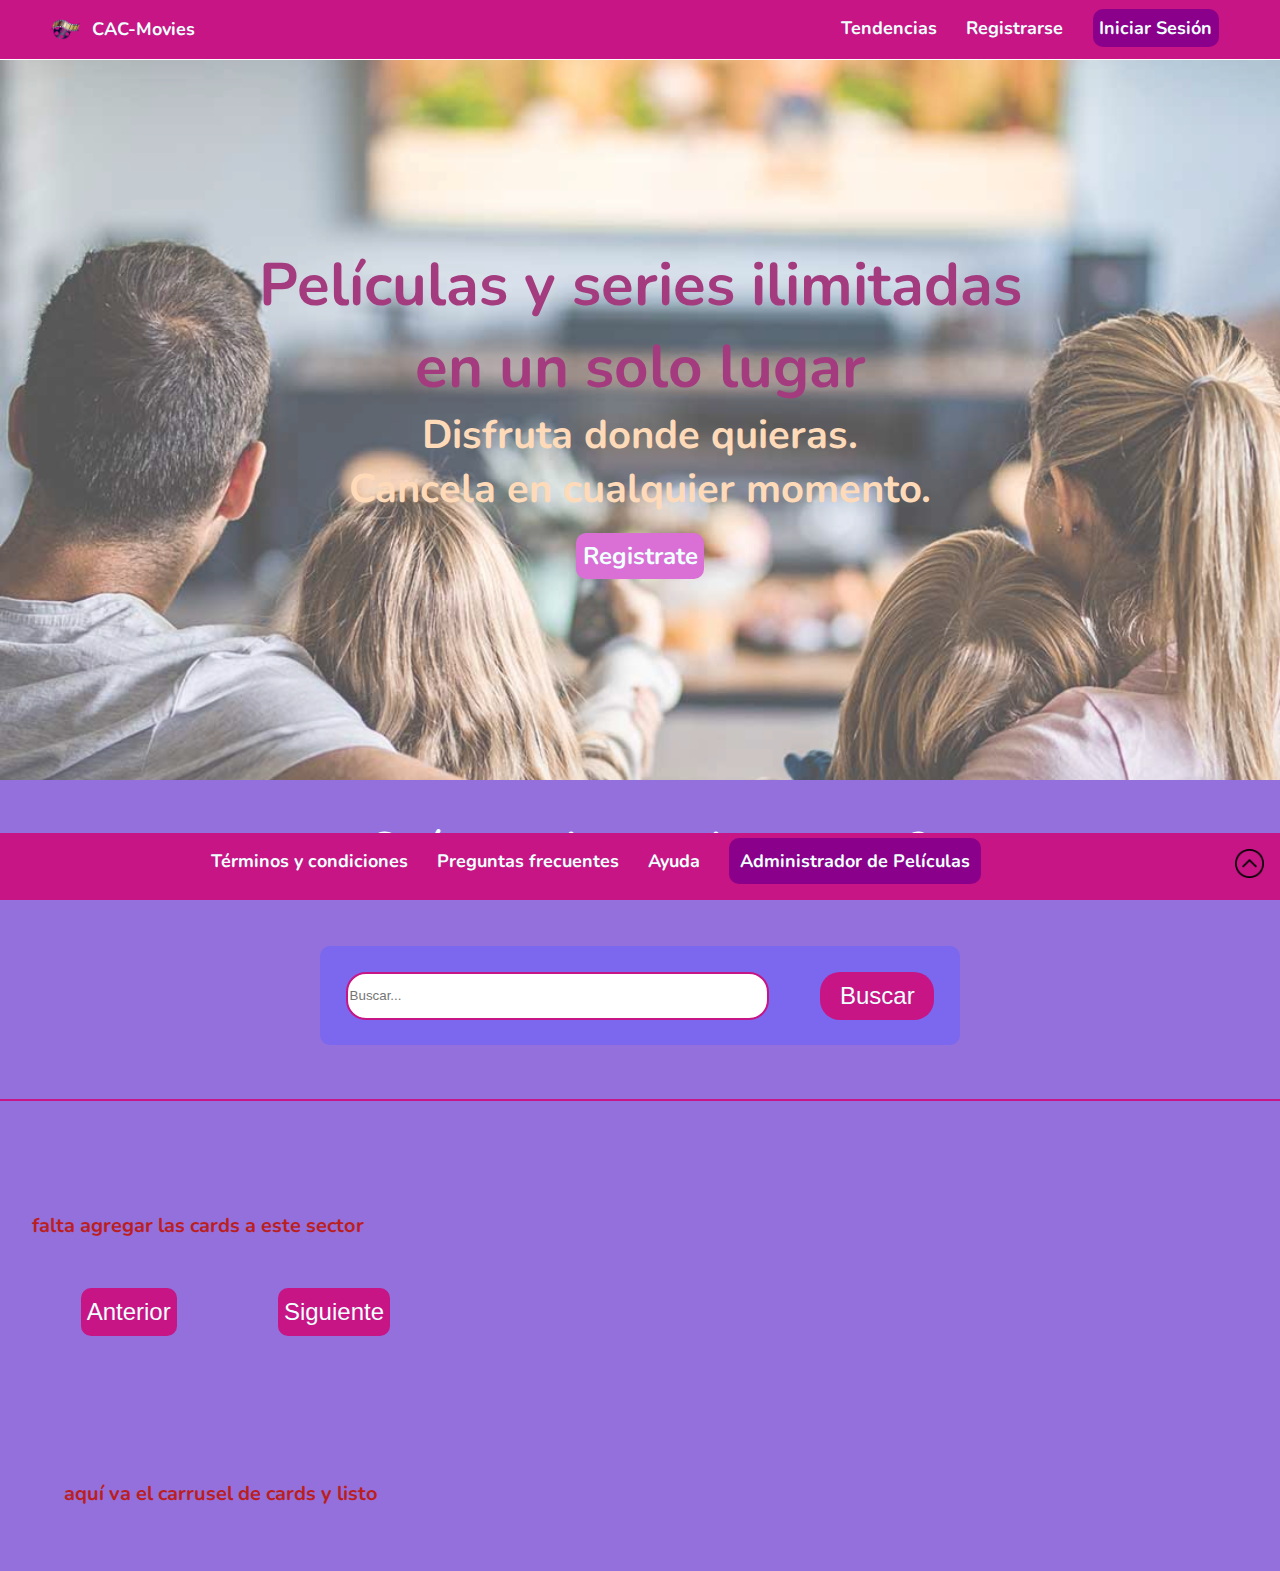
==== index.html @ fa1400f8 "subo la página a medio hacer con los form listos" ====
<!DOCTYPE html>
<html lang="en">
  <head>
    <meta charset="UTF-8" />
    <meta name="viewport" content="width=device-width, initial-scale=1.0" />
    <link rel="stylesheet" type="text/css" href="styles.css" />
    <link
      href="https://fonts.googleapis.com/css2?family=Nunito+Sans:ital,opsz,wght@0,6..12,200..1000;1,6..12,200..1000&family=Nunito:ital,wght@0,200..1000;1,200..1000&display=swap"
      rel="stylesheet"
    />
    <link
      rel="shortcut icon"
      type="image/x-icon"
      href="img/ICO-Clapperboard-Film.ico"
    />
    <title>CaC-Pelis</title>
  </head>
  <body>
    <header>
      <div id="navigYlogo">
        <div class="logo_CaC-Movies">
          <img src="img/cinta_cine.png" width="30%" alt="cinta_de_cine" />
          <h2 id="txt_logo">CAC-Movies</h2>
        </div>
        <nav>
          <ul>
            <li class="liNavHeader">
              <a class="navHeader" href="#">Tendencias</a>
            </li>
            <li class="liNavHeader">
              <a class="navHeader" href="registro.html">Registrarse</a>
            </li>
            <li class="liNavHeader">
              <a id="navHeaderIS" class="navHeader" href="iniciarSesión.html"
                >Iniciar Sesión</a
              >
            </li>
          </ul>
        </nav>
      </div>
    </header>
    <main>
      <section class="inicial">
        <h1 class="H1Inicial">
          Películas y series ilimitadas <br />
          en un solo lugar
        </h1>
        <div class="bajadaInicial">
          <h3 class="H3Inicial">
            Disfruta donde quieras. <br />
            Cancela en cualquier momento.
          </h3>
          <a href="registro.html">Registrate</a>
        </div>
      </section>
      <section class="buscador">
        <h3>¿Qué estas buscando para ver?</h3>
        <form class="buscaPeli" method="get">
          <input
            class="inputBuscar"
            type="text"
            id="buscar"
            name="buscar"
            placeholder="Buscar..."
            maxlength="25"
            minlength="4"
          />
          <input class="botonBuscar" type="submit" value="Buscar" />
        </form>
        <br />
        <hr />
        <br />
      </section>
      <section class="tendencias">
        <p>falta agregar las cards a este sector</p>
        <div class="tendenciasBotones">
          <input class="botonTendencia" type="submit" value="Anterior" />
          <input class="botonTendencia" type="submit" value="Siguiente" />
        </div>
      </section>
      <section class="aclamadas">
        <p>aquí va el carrusel de cards y listo</p>
      </section>
    </main>
    <footer>
      <div class="navYicon">
        <nav>
          <ul>
            <li class="liNavFooter">
              <a class="navFooter" href="#">Términos y condiciones</a>
            </li>
            <li class="liNavFooter">
              <a class="navFooter" href="#">Preguntas frecuentes</a>
            </li>
            <li class="liNavFooter"><a class="navFooter" href="#">Ayuda</a></li>
            <li class="liNavFooter">
              <a id="navFooterAP" class="navFooter" href="#"
                >Administrador de Películas</a
              >
            </li>
          </ul>
        </nav>
        <a class="volverHome" href="index.html"
          ><img
            src="img/arrow-circle-up_1.png"
            width="30%"
            alt="flecha_ir_a_home"
        /></a>
      </div>
    </footer>
  </body>
</html>
---- styles.css ----
* {
  margin: 0;
  border: none;
  padding: none;
  box-sizing: border-box;
}

body {
  font-family: "Nunito", sans-serif;
  font-optical-sizing: auto;
  font-weight: bold;
  font-style: normal;
  margin-top: 60px;
}

/*  INDEX HEADER  */

header {
  background-color: #c71585;
  position: fixed;
  top: 0;
  width: 100%;
}

.logo_CaC-Movies {
  padding: 0.3em 2em;
  text-align: left;
  display: flex;
  justify-content: center;
  align-items: center;
  flex-direction: row;
}

.logo_CaC-Movies img {
  width: 15%;
  color: azure;
}

#txt_logo {
  color: azure;
  font-size: large;
  text-decoration: none;
  margin: 0.7em;
}

/*  animación del isologo*/
.logo_CaC-Movies:hover {
  animation: wiggle 3s linear infinite;
}

@keyframes wiggle {
  0%,
  7% {
    transform: rotateZ(0);
  }
  15% {
    transform: rotateZ(-15deg);
  }
  20% {
    transform: rotateZ(10deg);
  }
  25% {
    transform: rotateZ(-10deg);
  }
  30% {
    transform: rotateZ(6deg);
  }
  35% {
    transform: rotateZ(-4deg);
  }
  40%,
  100% {
    transform: rotateZ(0);
  }
}

/* li del header */
.liNavHeader {
  list-style-type: none;
  display: inline;
}

/* a del header */
.navHeader {
  color: azure;
  font-size: large;
  text-decoration: none;
  margin: 0.7em;
}

.navHeader:hover {
  color: #ffdab9;
  font-size: x-large;
}

/*  Botón Iniciar Sesión  */
#navHeaderIS {
  background-color: #8b008b;
  padding: 1%;
  border-radius: 10px;
}

#navigYlogo nav {
  padding: 1em 3em;
  text-align: right;
  width: 65%;
}

#navigYlogo {
  display: flex;
  justify-content: space-between;
}

/*  INDEX MAIN  */

p {
  font-size: 20px;
  color: #bb1e1e;
}

/*  1ra SECCIÓN - PANTALLA INICIAL  */

.inicial {
  background-image: url(img/familyfuntime-movienight.jpg);
  background-size: cover;
  height: 500px;
  display: flex;
  flex-direction: column;
  justify-content: center;
  align-items: center;
  height: 80vh;
  background-color: rgba(
    255,
    255,
    255,
    0.3
  ); /* Color de fondo blanco con opacidad */
  background-blend-mode: overlay; /* Mezcla el color de fondo con la imagen de fondo */
}

.bajadaInicial {
  display: flex;
  align-items: center;
  flex-direction: column;
}

.H1Inicial {
  color: #a43b7e;
  font-size: 60px;
  text-align: center;
}

.H3Inicial {
  color: #ffdab9;
  font-size: 40px;
  text-align: center;
}

.bajadaInicial a {
  color: azure;
  font-size: x-large;
  text-decoration: none;
  margin: 0.7em;
  background-color: orchid;
  padding: 1.2%;
  border-radius: 10px;
  display: block;
}

/*  2da SECCIÓN - PANTALLA BUSCAR  */

.buscador {
  background-color: mediumpurple;
  height: 400px;
}

.buscaPeli {
  background-color: mediumslateblue;
  width: 50%;
  margin: 2em auto;
  border-radius: 10px;
  display: flex;
  align-items: center;
  flex-direction: row;
}

.buscador h3 {
  color: azure;
  font-size: 40px;
  text-align: center;
  padding: 1em;
}

.inputBuscar {
  display: block;
  width: 75%;
  border: 2px solid #c71585;
  border-radius: 20px;
  margin: 4%;
  height: 3rem;
}

.botonBuscar {
  width: 20%;
  color: azure;
  font-size: x-large;
  background-color: #c71585;
  border-radius: 20px;
  margin: 4%;
  height: 3rem;
}

hr {
  border: none;
  height: 2px;
  background: #c71585;
}

/*  animación del form buscar  */

/*  3ra SECCIÓN - PANTALLA TENDENCIAS  */

.tendencias {
  background-color: mediumpurple;
  padding: 2em;
}

.botonTendencia {
  color: azure;
  font-size: x-large;
  background-color: #c71585;
  border-radius: 10px;
  margin: 4%;
  height: 3rem;
}

/*  4ta SECCIÓN - PANTALLA ACLAMADAS  */

.aclamadas {
  background-color: mediumpurple;
  padding: 4em;
}

/* INDEX FOOTER */

footer {
  background-color: #c71585;
  position: fixed;
  bottom: 0;
  width: 100%;
}

.navYicon nav {
  padding: 1em;
  text-align: center;
  width: 90%;
}

.navYicon {
  display: flex;
  justify-content: space-between;
}

/* img del footer */
.navYicon div {
  color: #8b008b;
  display: flex;
  justify-content: center;
  align-items: center;
  flex-direction: column;
}

.volverHome {
  padding: 1em;
  text-align: right;
  width: 10%;
}

/* li del footer */
.liNavFooter {
  list-style-type: none;
  display: inline;
}

/* a del footer */
.navFooter {
  color: azure;
  font-size: large;
  text-decoration: none;
  margin: 0.7em;
}

.navFooter:hover {
  color: #ffdab9;
  font-size: x-large;
}

/* Administrador de Películas */

#navFooterAP {
  background-color: #8b008b;
  padding: 1%;
  border-radius: 10px;
}

/*  REGISTRO  */

/*  BODY REGISTRO  */

.bodyRegistro {
  background-image: url(img/fondo_pagina_registro.jpg);
  background-size: cover;
  background-color: rgba(
    255,
    255,
    255,
    0.3
  ); /* Color de fondo blanco con opacidad */
  background-blend-mode: overlay; /* Mezcla el color de fondo con la imagen de fondo */
}

/*  MAIN REGISTRO  */

.logo_CaC-MoviesRegistro {
  padding: 0.3em 2em;
  text-align: left;
  display: flex;
  justify-content: left;
  align-items: center;
  flex-direction: row;
}

.logo_CaC-MoviesRegistro img {
  width: 5%;
  color: azure;
}

.mainRegistro {
  margin-top: 60px;
}

/* FORM DE REGISTRO */

.registro {
  background-color: #dda0dd;
  width: 30%;
  margin: 8em auto;
  border-radius: 10px;
  display: flex;
  align-items: center;
  flex-direction: column;
}

.registro h2 {
  color: azure;
}

.registro input {
  display: block;
  width: 85%;
  border: 2px solid #c71585;
  border-radius: 10px;
  margin: 3%;
  height: 3rem;
}

.inputRegistro:focus {
  background-color: #cbcac9;
}

/*  animación del form registro  */

.secRegistro {
  opacity: 0;
  animation: Aparece 4s ease forwards;
}

@keyframes Aparece {
  0% {
    opacity: 0;
  }
  100% {
    opacity: 1;
    transform: translateY(0);
  }
}

.TyC {
  font-size: small;
  color: #c71585;
}

.txtAyuda {
  font-size: small;
  color: #c71585;
}

.leerTyC {
  font-size: small;
  color: #c77eac;
}

.ir_a_TyC {
  text-decoration: none;
}

/*  FOOTER REGISTRO  */

.footerRegistro {
  text-align: right;
  padding: 2% 0;
}

.boton {
  background-color: #c71585;
  font-size: large;
  color: azure;
}

.volverAlRegistro {
  color: azure;
  font-size: large;
  text-decoration: none;
  margin: 0.7em;
  padding: 1em;
}

/* background-color: #9f3647;
es el bordó de fondo del modelo */
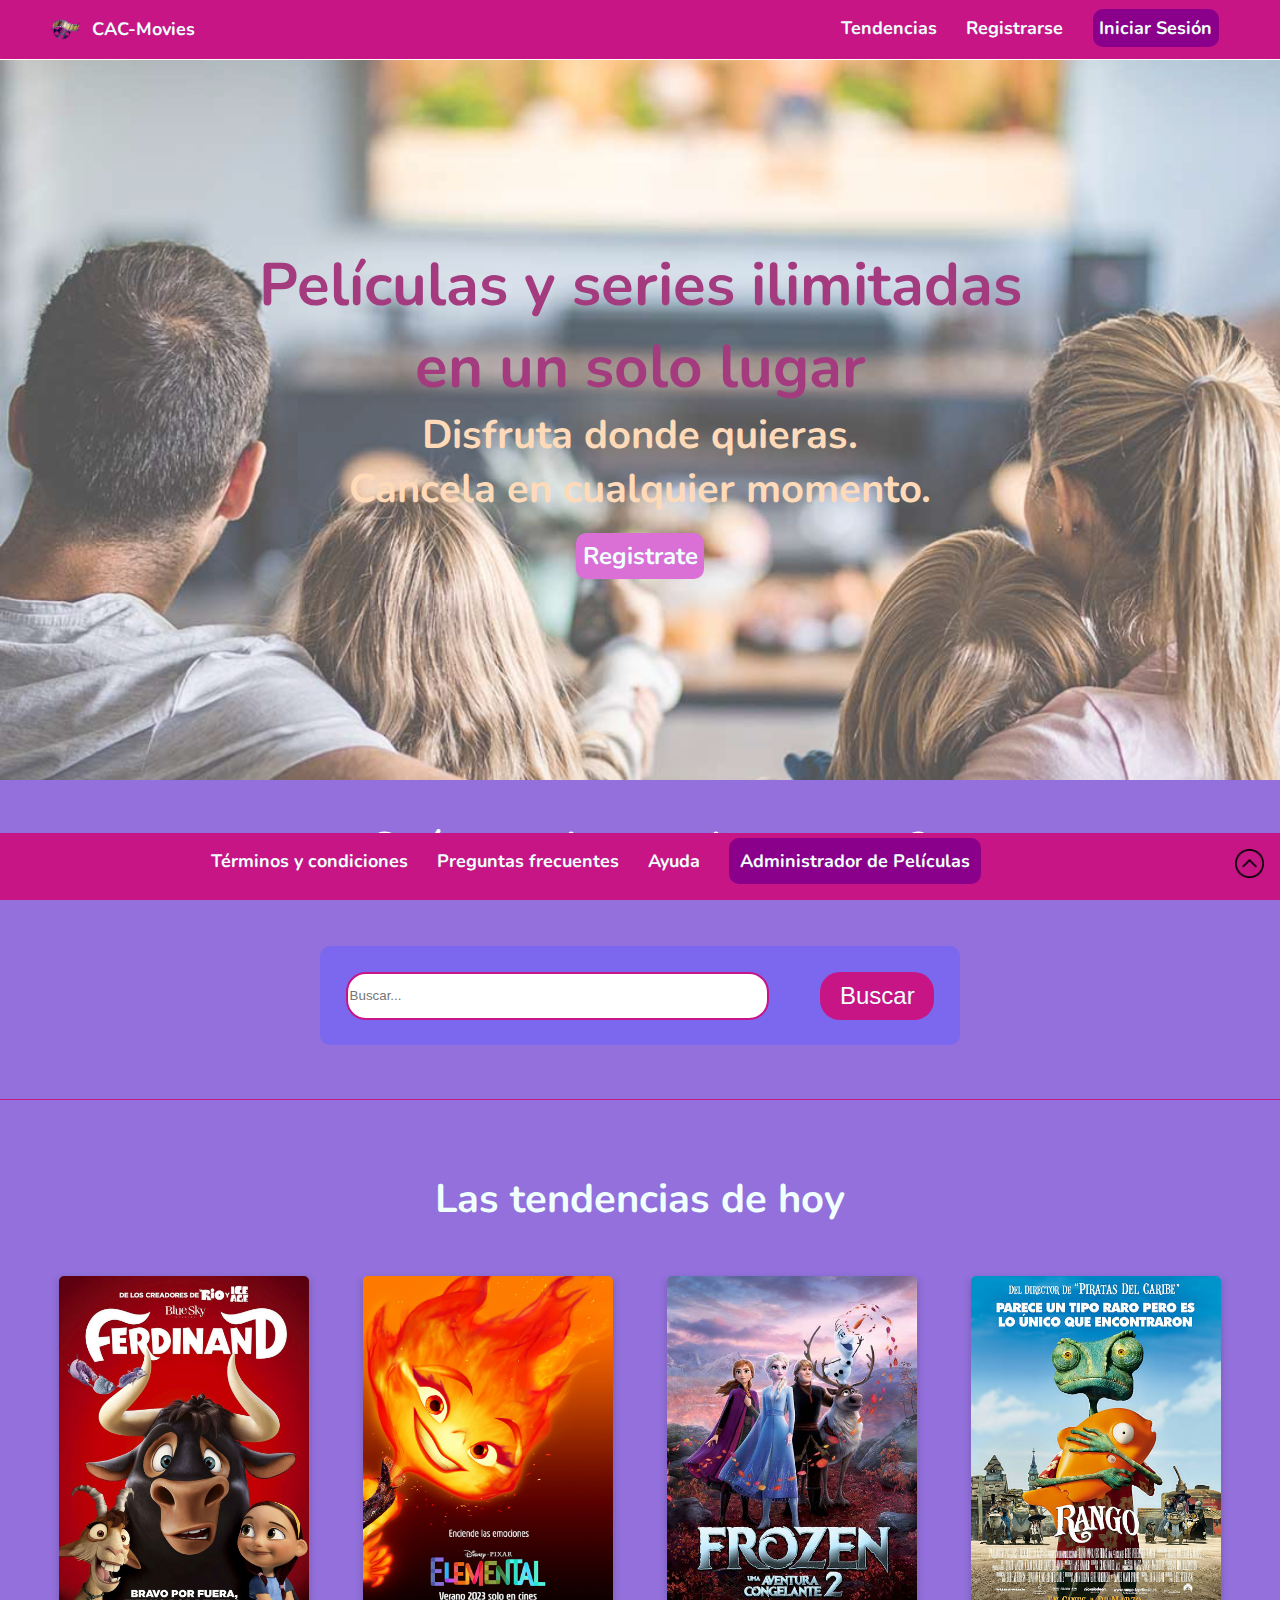
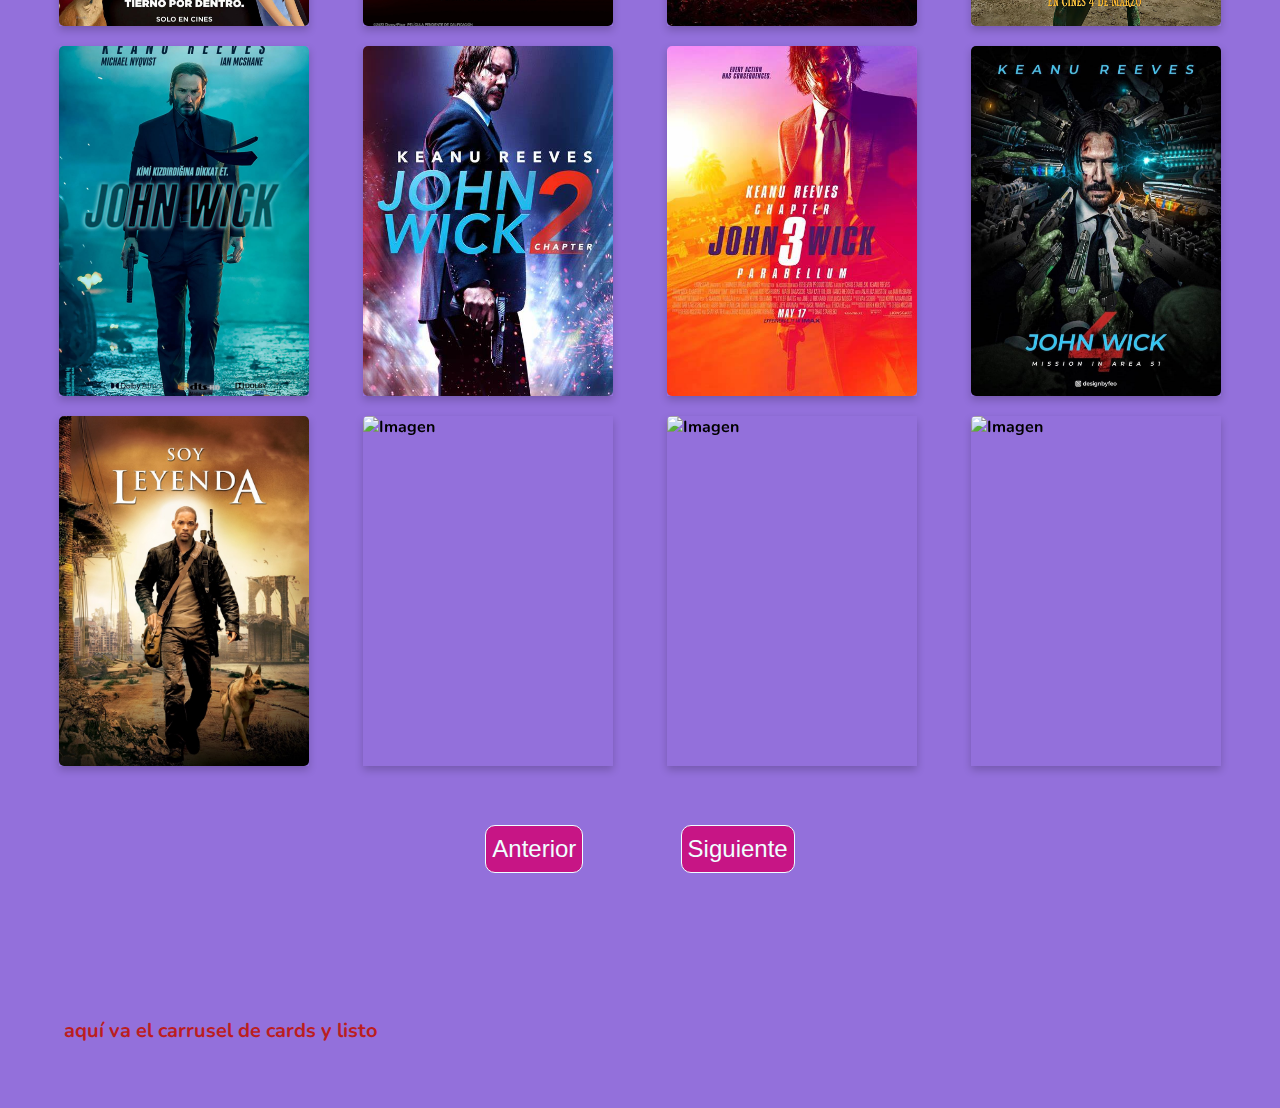
==== commit 6dd9d7e7: "agregué peliculas a la lista y completé un poco mas el css para TENDENCIAS" ====
--- a/index.html
+++ b/index.html
@@ -72,10 +72,11 @@
         <br />
       </section>
       <section class="tendencias">
-        <p>falta agregar las cards a este sector</p>
+        <h3>Las tendencias de hoy</h3>
+        <div id="card-container"></div>
         <div class="tendenciasBotones">
-          <input class="botonTendencia" type="submit" value="Anterior" />
-          <input class="botonTendencia" type="submit" value="Siguiente" />
+          <button id="atras" class="botonTendencia">Anterior</button>
+          <button id="adelante" class="botonTendencia">Siguiente</button>
         </div>
       </section>
       <section class="aclamadas">
@@ -108,5 +109,6 @@
         /></a>
       </div>
     </footer>
+    <script src="script.js"></script>
   </body>
 </html>
--- a/styles.css
+++ b/styles.css
@@ -171,7 +171,7 @@
 
 .buscador {
   background-color: mediumpurple;
-  height: 400px;
+  height: 320px;
 }
 
 .buscaPeli {
@@ -184,7 +184,8 @@
   flex-direction: row;
 }
 
-.buscador h3 {
+.buscador h3,
+.tendencias h3 {
   color: azure;
   font-size: 40px;
   text-align: center;
@@ -211,12 +212,11 @@
 }
 
 hr {
-  border: none;
   height: 2px;
   background: #c71585;
 }
 
-/*  animación del form buscar  */
+/*  animación del form buscar  FALTA*/
 
 /*  3ra SECCIÓN - PANTALLA TENDENCIAS  */
 
@@ -225,10 +225,77 @@
   padding: 2em;
 }
 
+#card-container {
+  display: flex;
+  flex-wrap: wrap;
+  justify-content: space-around;
+  scroll-margin-top: 0.7em;
+}
+
+.card {
+  width: 250px;
+  height: 350px;
+  margin: 10px;
+  position: relative;
+  box-shadow: 0 4px 8px 0 rgba(0, 0, 0, 0.2);
+  transition: 0.3s;
+}
+
+.card:hover {
+  box-shadow: 0 8px 16px 0 rgba(243, 240, 242, 0.2);
+}
+
+.card-img,
+.card-text {
+  position: absolute;
+  width: 100%;
+  height: 100%;
+  border-radius: 5px;
+  transition: opacity 0.5s ease;
+}
+
+.card-img {
+  object-fit: cover;
+  opacity: 1;
+}
+
+.card-text {
+  opacity: 0;
+  background-color: rgba(
+    118,
+    9,
+    94,
+    0.7
+  ); /* Ajusta el color del texto y la opacidad */
+  color: azure;
+  display: flex;
+  justify-content: center;
+  align-items: center;
+}
+
+.card:hover .card-img {
+  opacity: 0.5;
+  transform: scale(0.9);
+}
+
+.card:hover .card-text {
+  opacity: 1;
+  display: flex;
+  transform: scale(0.9);
+}
+
+/*  botones ANTERIOR y SIGUIENTE  */
+
+.tendenciasBotones {
+  display: flex;
+  justify-content: center;
+}
+
 .botonTendencia {
   color: azure;
   font-size: x-large;
   background-color: #c71585;
+  border: 1px solid azure;
   border-radius: 10px;
   margin: 4%;
   height: 3rem;
@@ -316,7 +383,7 @@
     255,
     0.3
   ); /* Color de fondo blanco con opacidad */
-  background-blend-mode: overlay; /* Mezcla el color de fondo con la imagen de fondo */
+  background-blend-mode: overlay; /* Mezcla el color con la imagen de fondo */
 }
 
 /*  MAIN REGISTRO  */
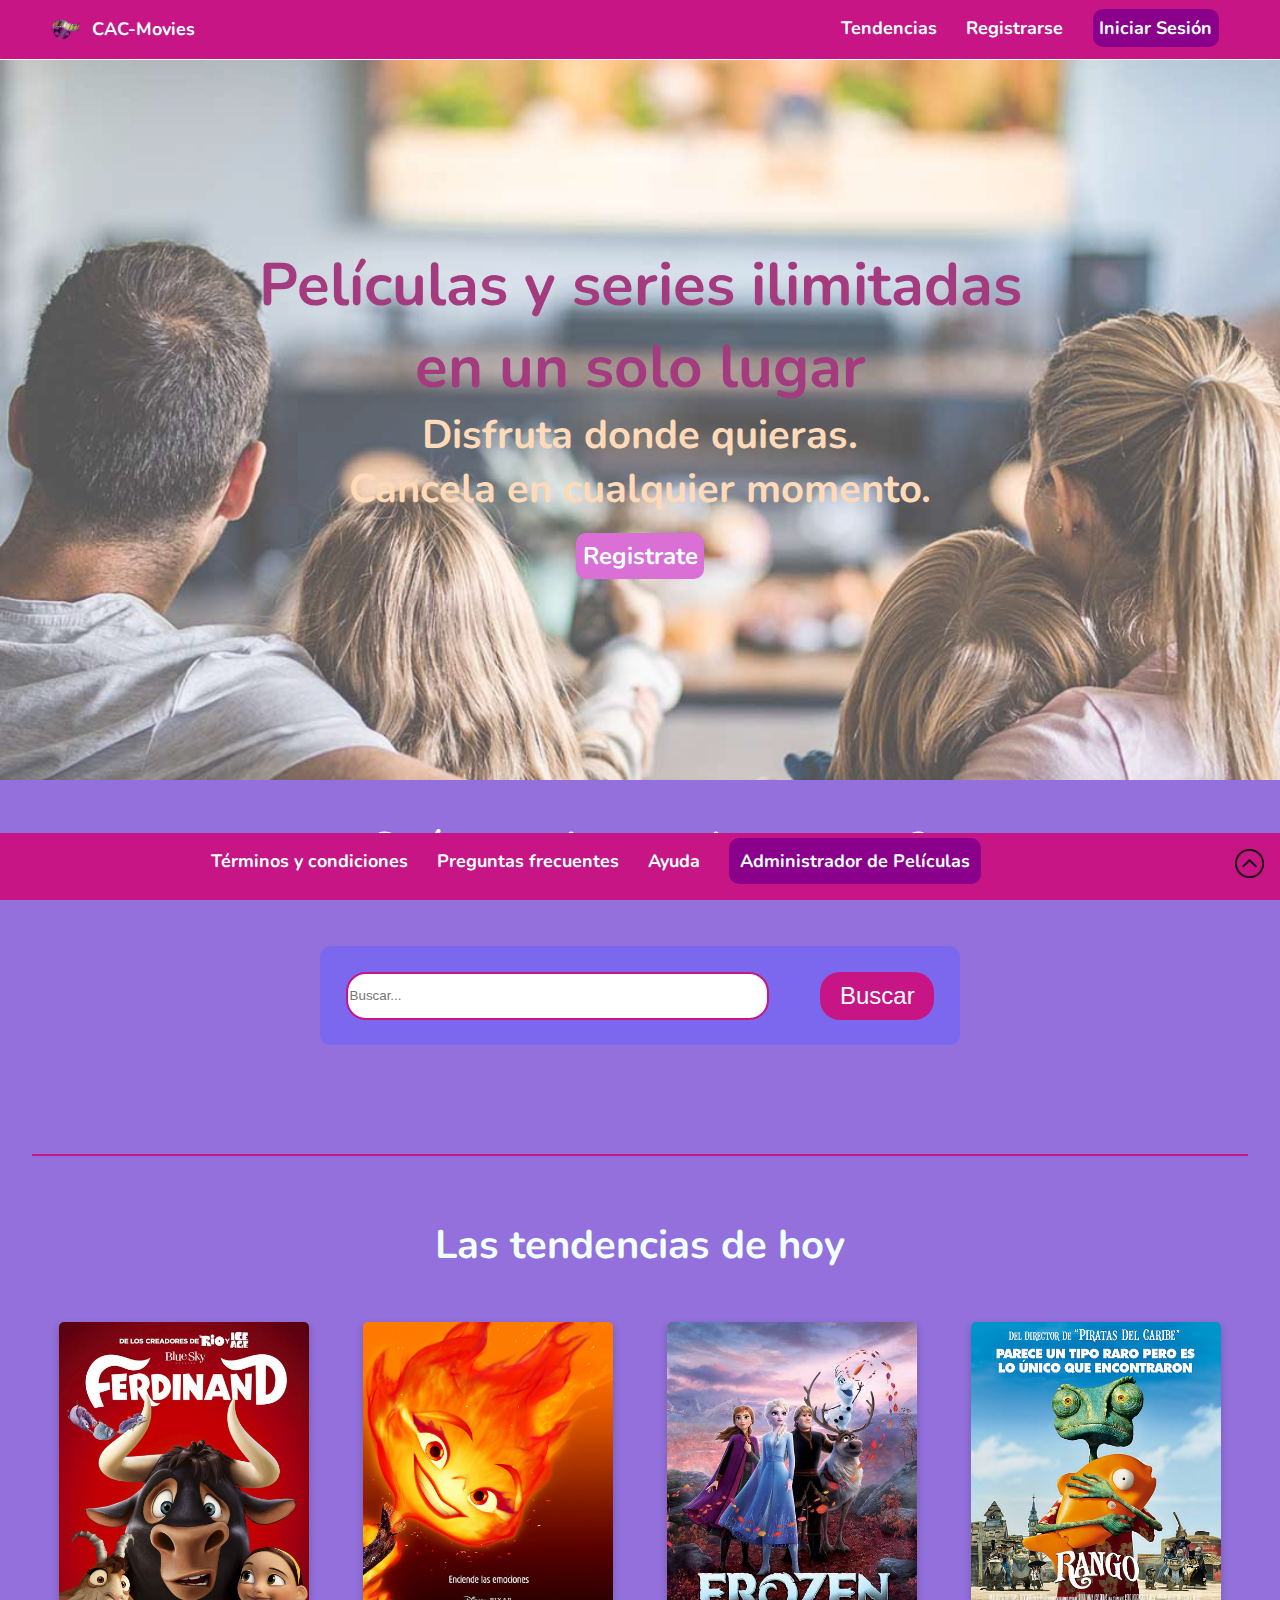
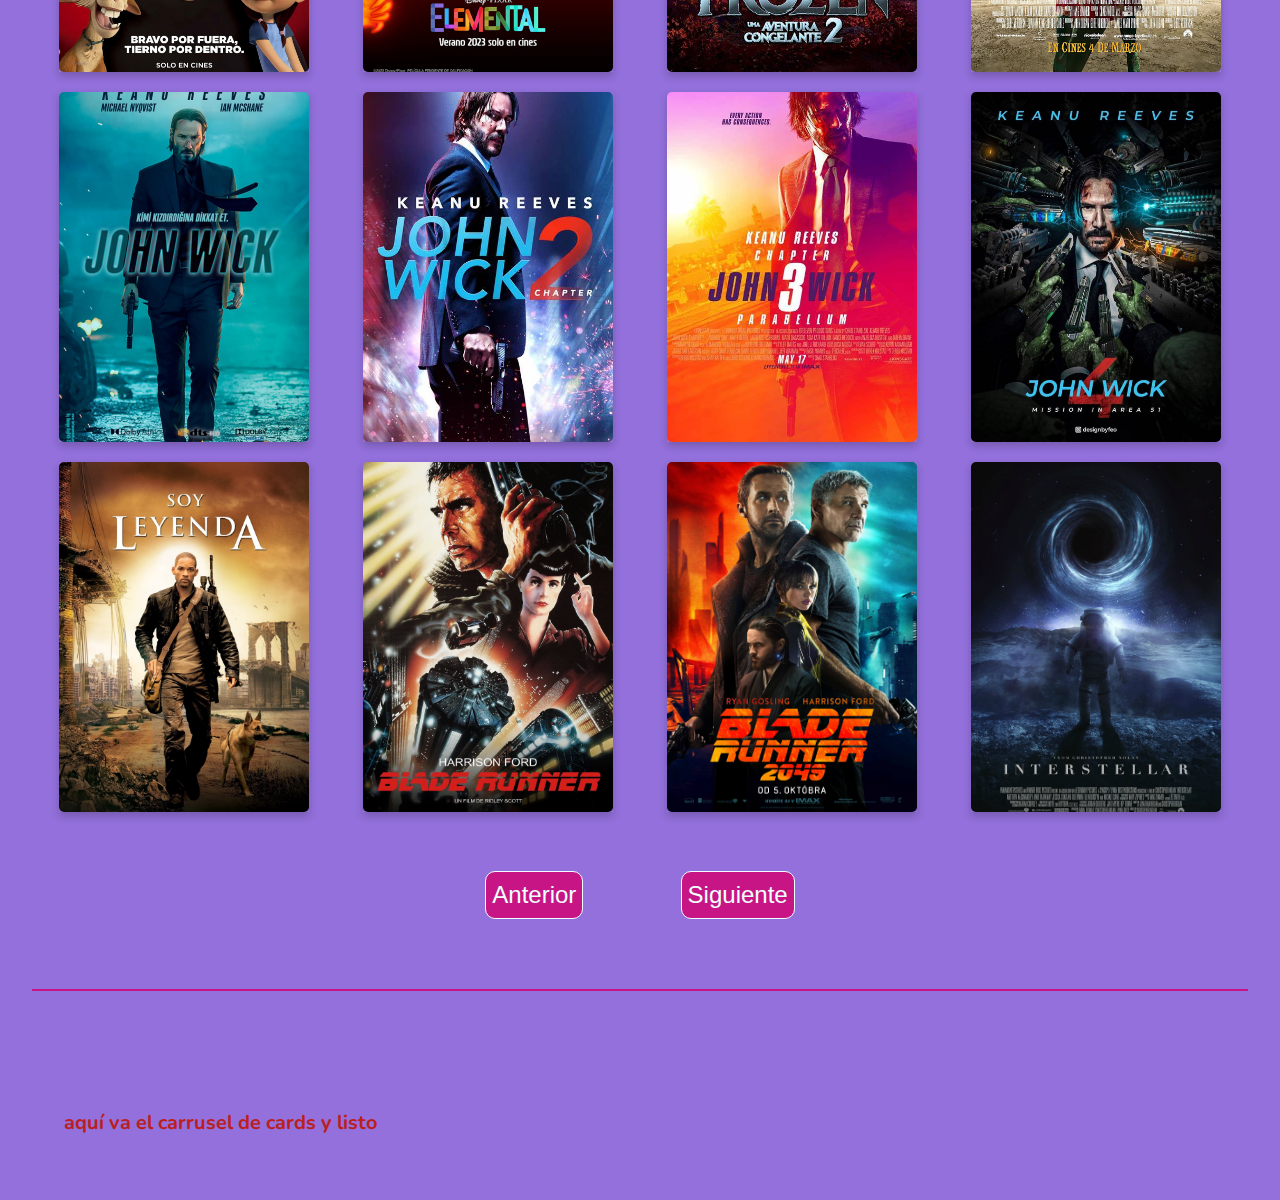
==== commit 734fa521: "corrijo pequeñas cositas" ====
--- a/index.html
+++ b/index.html
@@ -25,7 +25,7 @@
         <nav>
           <ul>
             <li class="liNavHeader">
-              <a class="navHeader" href="#">Tendencias</a>
+              <a class="navHeader" href="#tendencias">Tendencias</a>
             </li>
             <li class="liNavHeader">
               <a class="navHeader" href="registro.html">Registrarse</a>
@@ -67,17 +67,20 @@
           />
           <input class="botonBuscar" type="submit" value="Buscar" />
         </form>
+      </section>
+      <section class="tendencias" id="tendencias">
         <br />
         <hr />
         <br />
-      </section>
-      <section class="tendencias">
         <h3>Las tendencias de hoy</h3>
         <div id="card-container"></div>
         <div class="tendenciasBotones">
           <button id="atras" class="botonTendencia">Anterior</button>
           <button id="adelante" class="botonTendencia">Siguiente</button>
         </div>
+        <br />
+        <hr />
+        <br />
       </section>
       <section class="aclamadas">
         <p>aquí va el carrusel de cards y listo</p>
--- a/styles.css
+++ b/styles.css
@@ -43,7 +43,7 @@
   margin: 0.7em;
 }
 
-/*  animación del isologo*/
+/*  animación del isologo  */
 .logo_CaC-Movies:hover {
   animation: wiggle 3s linear infinite;
 }
@@ -135,7 +135,7 @@
     255,
     0.3
   ); /* Color de fondo blanco con opacidad */
-  background-blend-mode: overlay; /* Mezcla el color de fondo con la imagen de fondo */
+  background-blend-mode: overlay; /* Mezcla el color y la imagen de fondo */
 }
 
 .bajadaInicial {
@@ -383,7 +383,7 @@
     255,
     0.3
   ); /* Color de fondo blanco con opacidad */
-  background-blend-mode: overlay; /* Mezcla el color con la imagen de fondo */
+  background-blend-mode: overlay; /* Mezcla el color y la imagen de fondo */
 }
 
 /*  MAIN REGISTRO  */
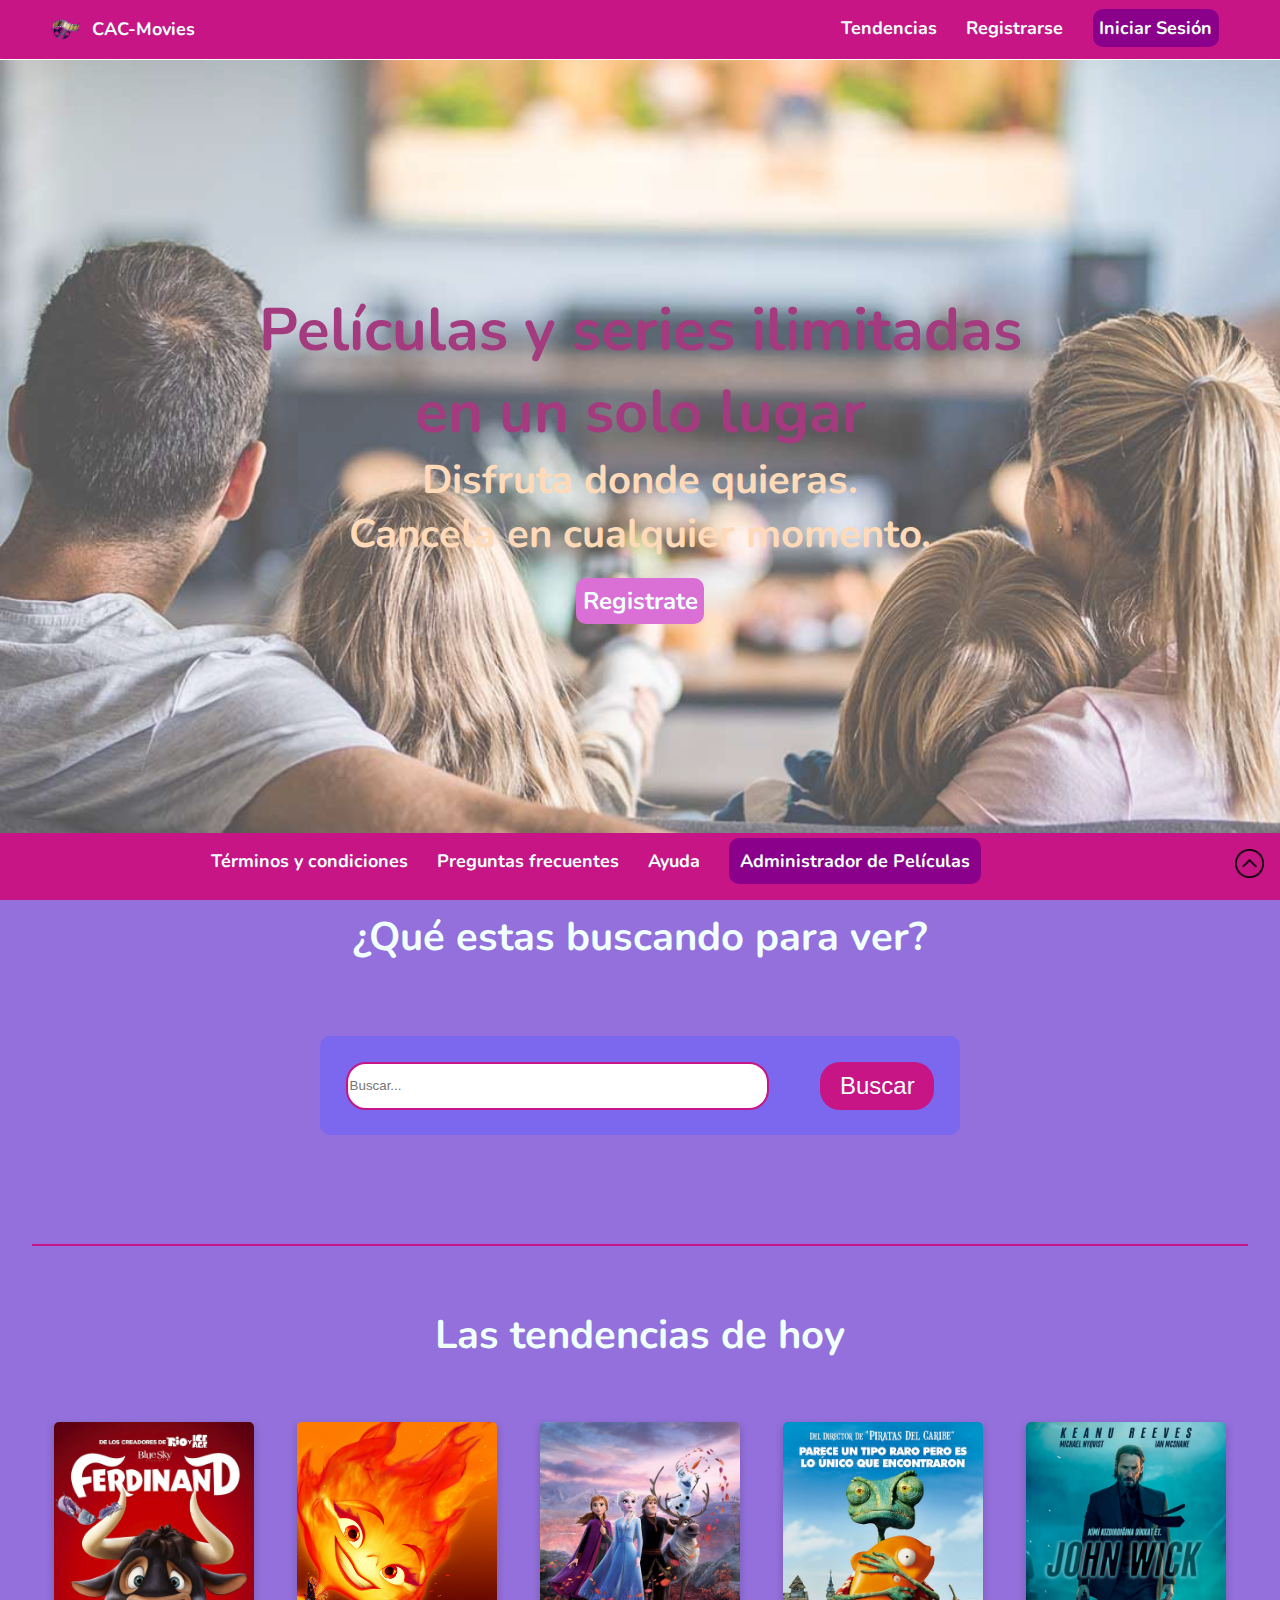
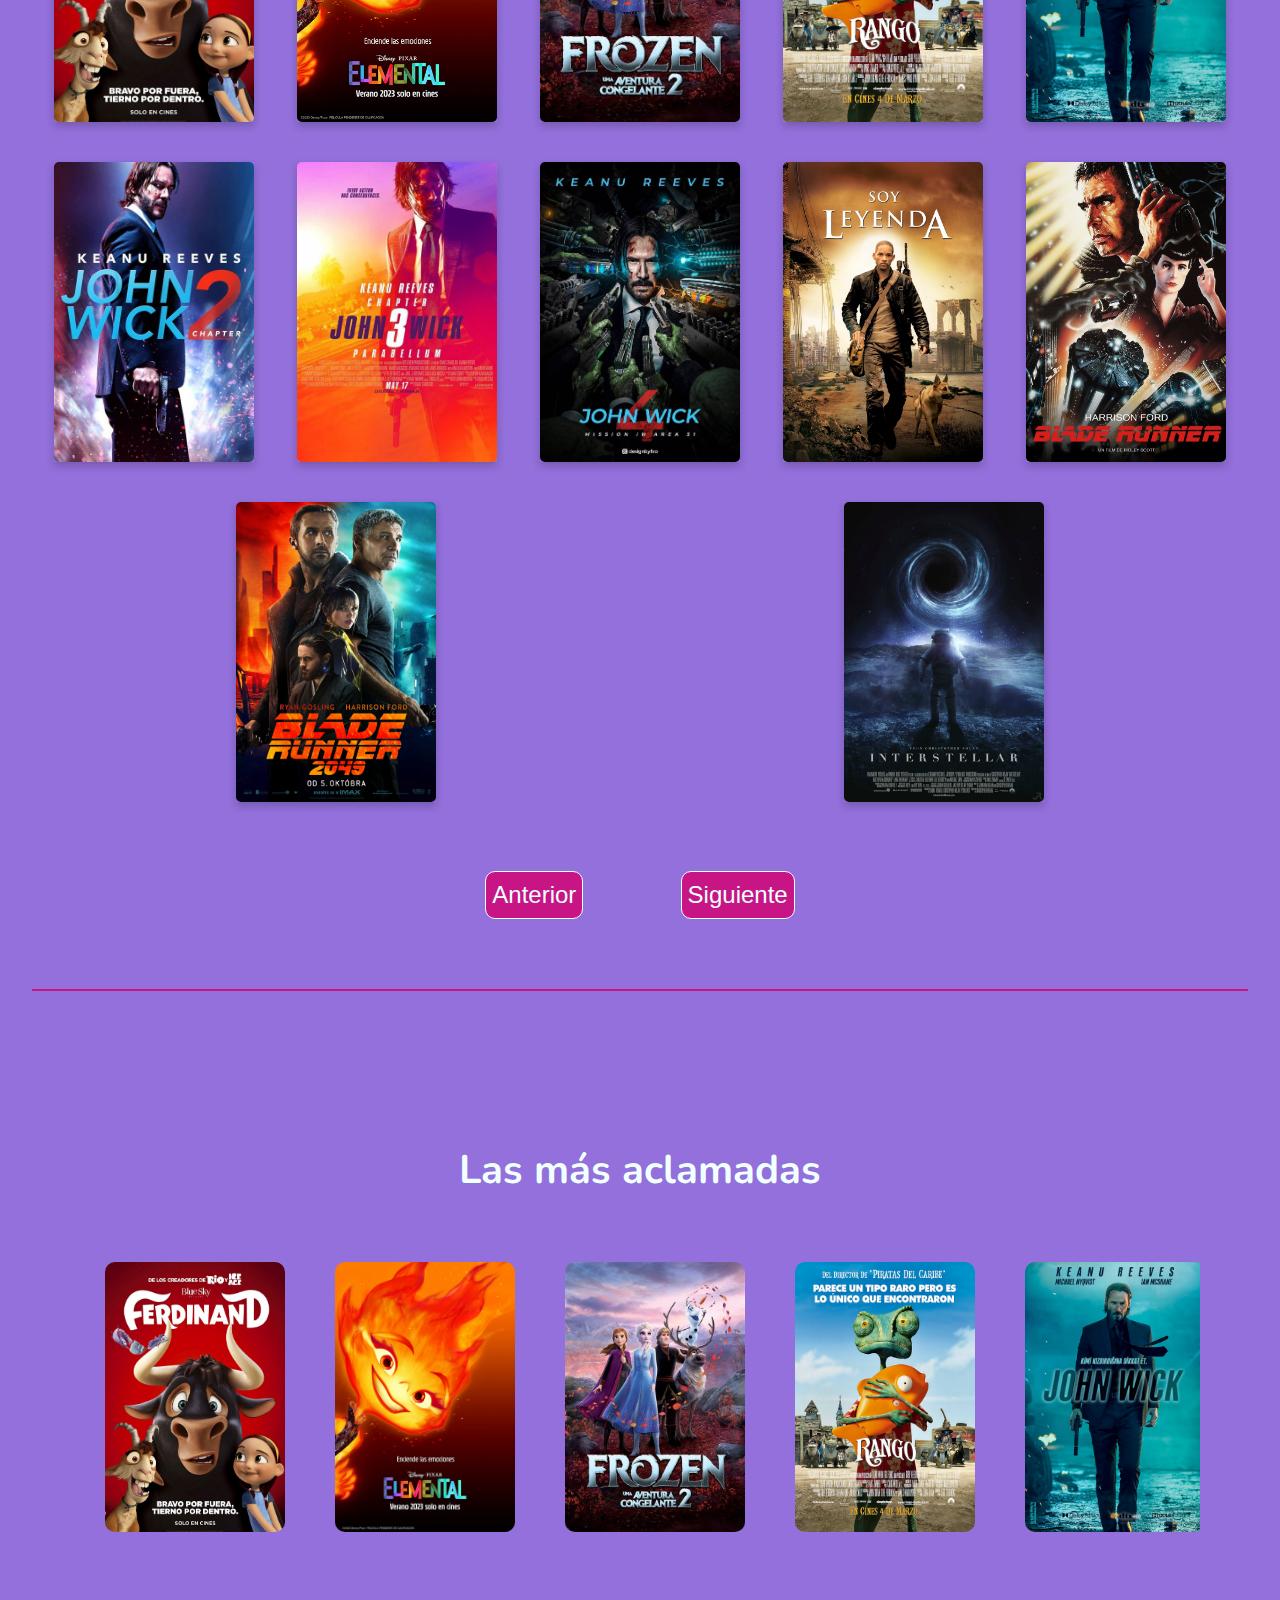
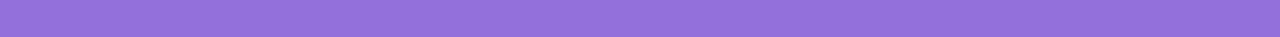
==== commit 60286e99: "hice la sección de tendencias" ====
--- a/index.html
+++ b/index.html
@@ -80,10 +80,10 @@
         </div>
         <br />
         <hr />
-        <br />
       </section>
       <section class="aclamadas">
-        <p>aquí va el carrusel de cards y listo</p>
+        <h3>Las más aclamadas</h3>
+        <div id="cardAclam-container"></div>
       </section>
     </main>
     <footer>
--- a/styles.css
+++ b/styles.css
@@ -6,9 +6,9 @@
 }
 
 body {
-  font-family: "Nunito", sans-serif;
+  font-family: "Nunito", sans-serif !important;
   font-optical-sizing: auto;
-  font-weight: bold;
+  font-weight: bold !important;
   font-style: normal;
   margin-top: 60px;
 }
@@ -20,6 +20,7 @@
   position: fixed;
   top: 0;
   width: 100%;
+  z-index: 1900;
 }
 
 .logo_CaC-Movies {
@@ -123,12 +124,11 @@
 .inicial {
   background-image: url(img/familyfuntime-movienight.jpg);
   background-size: cover;
-  height: 500px;
   display: flex;
   flex-direction: column;
   justify-content: center;
   align-items: center;
-  height: 80vh;
+  height: 90vh;
   background-color: rgba(
     255,
     255,
@@ -185,7 +185,8 @@
 }
 
 .buscador h3,
-.tendencias h3 {
+.tendencias h3,
+.aclamadas h3 {
   color: azure;
   font-size: 40px;
   text-align: center;
@@ -230,12 +231,14 @@
   flex-wrap: wrap;
   justify-content: space-around;
   scroll-margin-top: 0.7em;
+  position: relative;
+  z-index: 900;
 }
 
 .card {
-  width: 250px;
-  height: 350px;
-  margin: 10px;
+  width: 200px;
+  height: 300px;
+  margin: 20px;
   position: relative;
   box-shadow: 0 4px 8px 0 rgba(0, 0, 0, 0.2);
   transition: 0.3s;
@@ -271,6 +274,8 @@
   display: flex;
   justify-content: center;
   align-items: center;
+  word-wrap: break-word;
+  text-align: center;
 }
 
 .card:hover .card-img {
@@ -305,7 +310,26 @@
 
 .aclamadas {
   background-color: mediumpurple;
-  padding: 4em;
+  padding: 5em;
+}
+
+#cardAclam-container {
+  display: flex;
+  overflow-x: scroll;
+  width: 100%;
+}
+
+.movie {
+  flex: 0 0 auto;
+  width: 180px;
+  height: 270px;
+  margin: 25px;
+}
+
+.movie img {
+  width: 100%;
+  height: 100%;
+  border-radius: 10px;
 }
 
 /* INDEX FOOTER */
@@ -315,6 +339,7 @@
   position: fixed;
   bottom: 0;
   width: 100%;
+  z-index: 1900;
 }
 
 .navYicon nav {
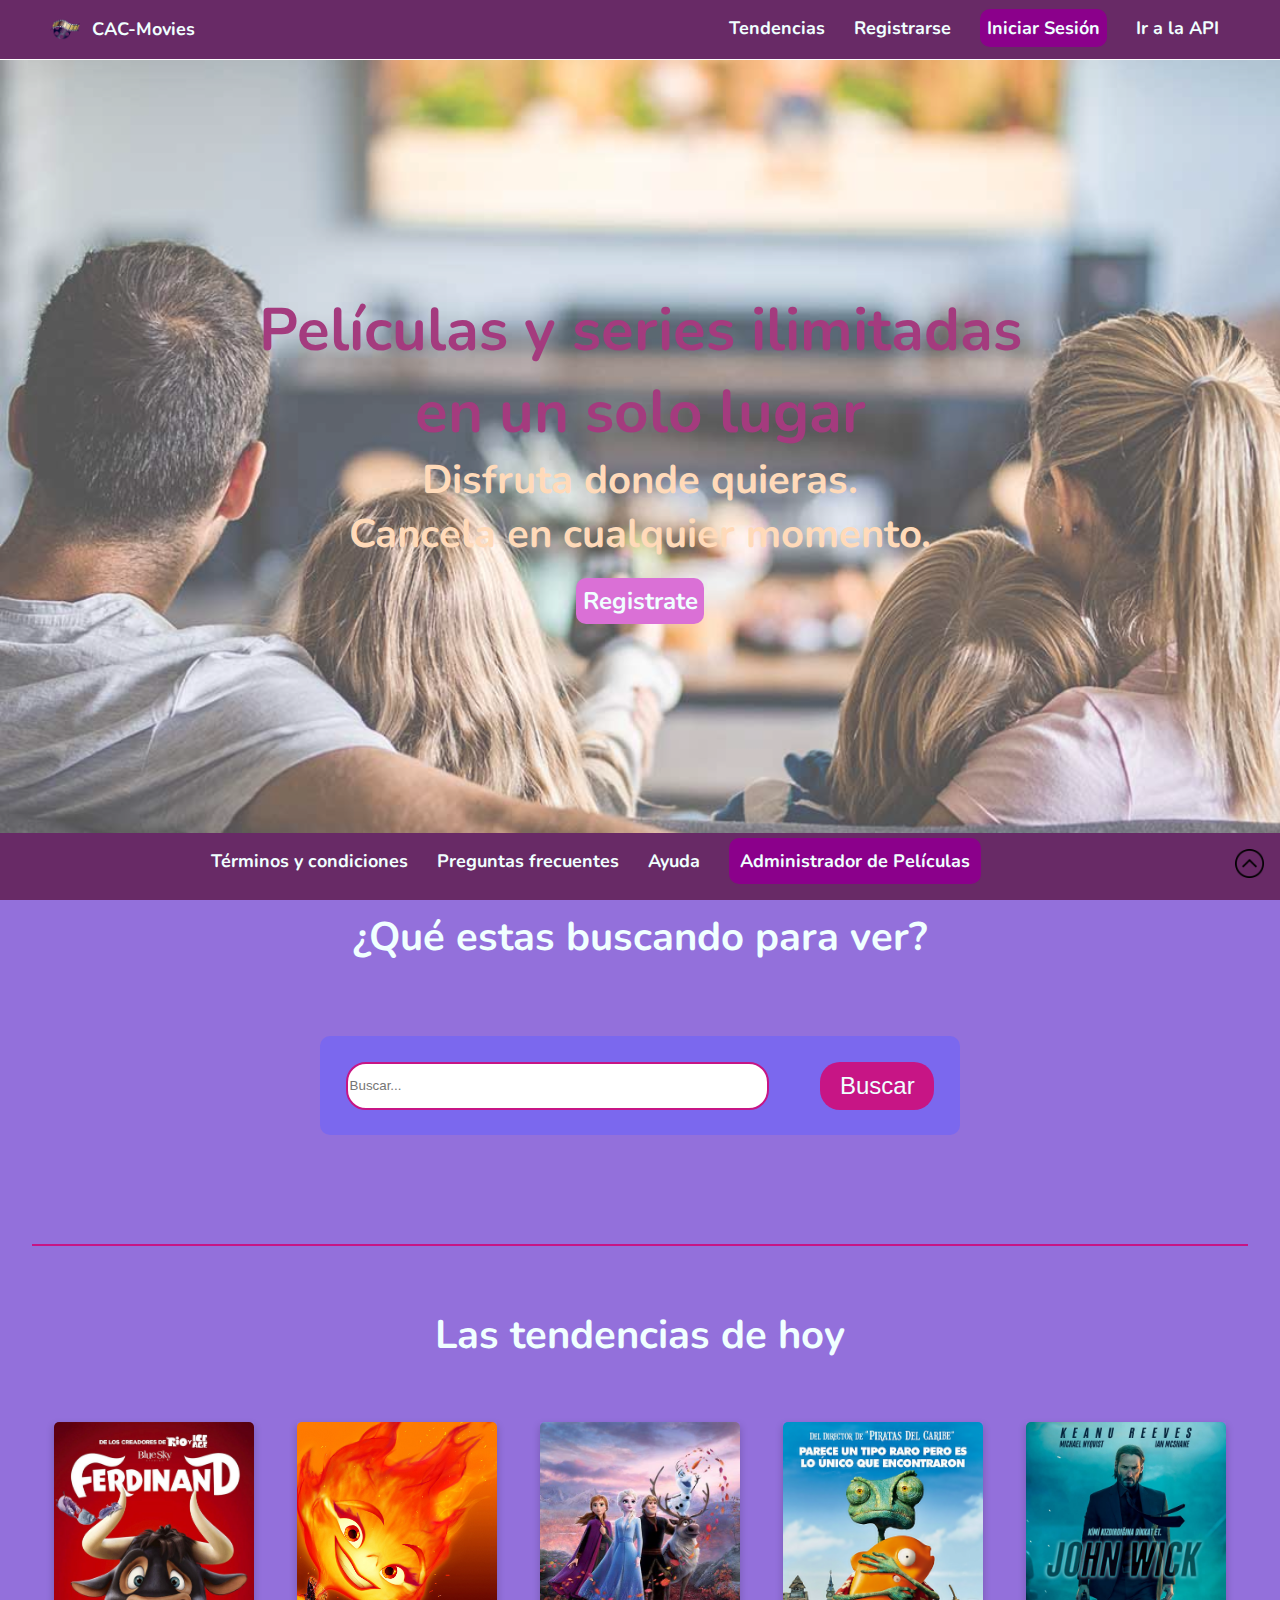
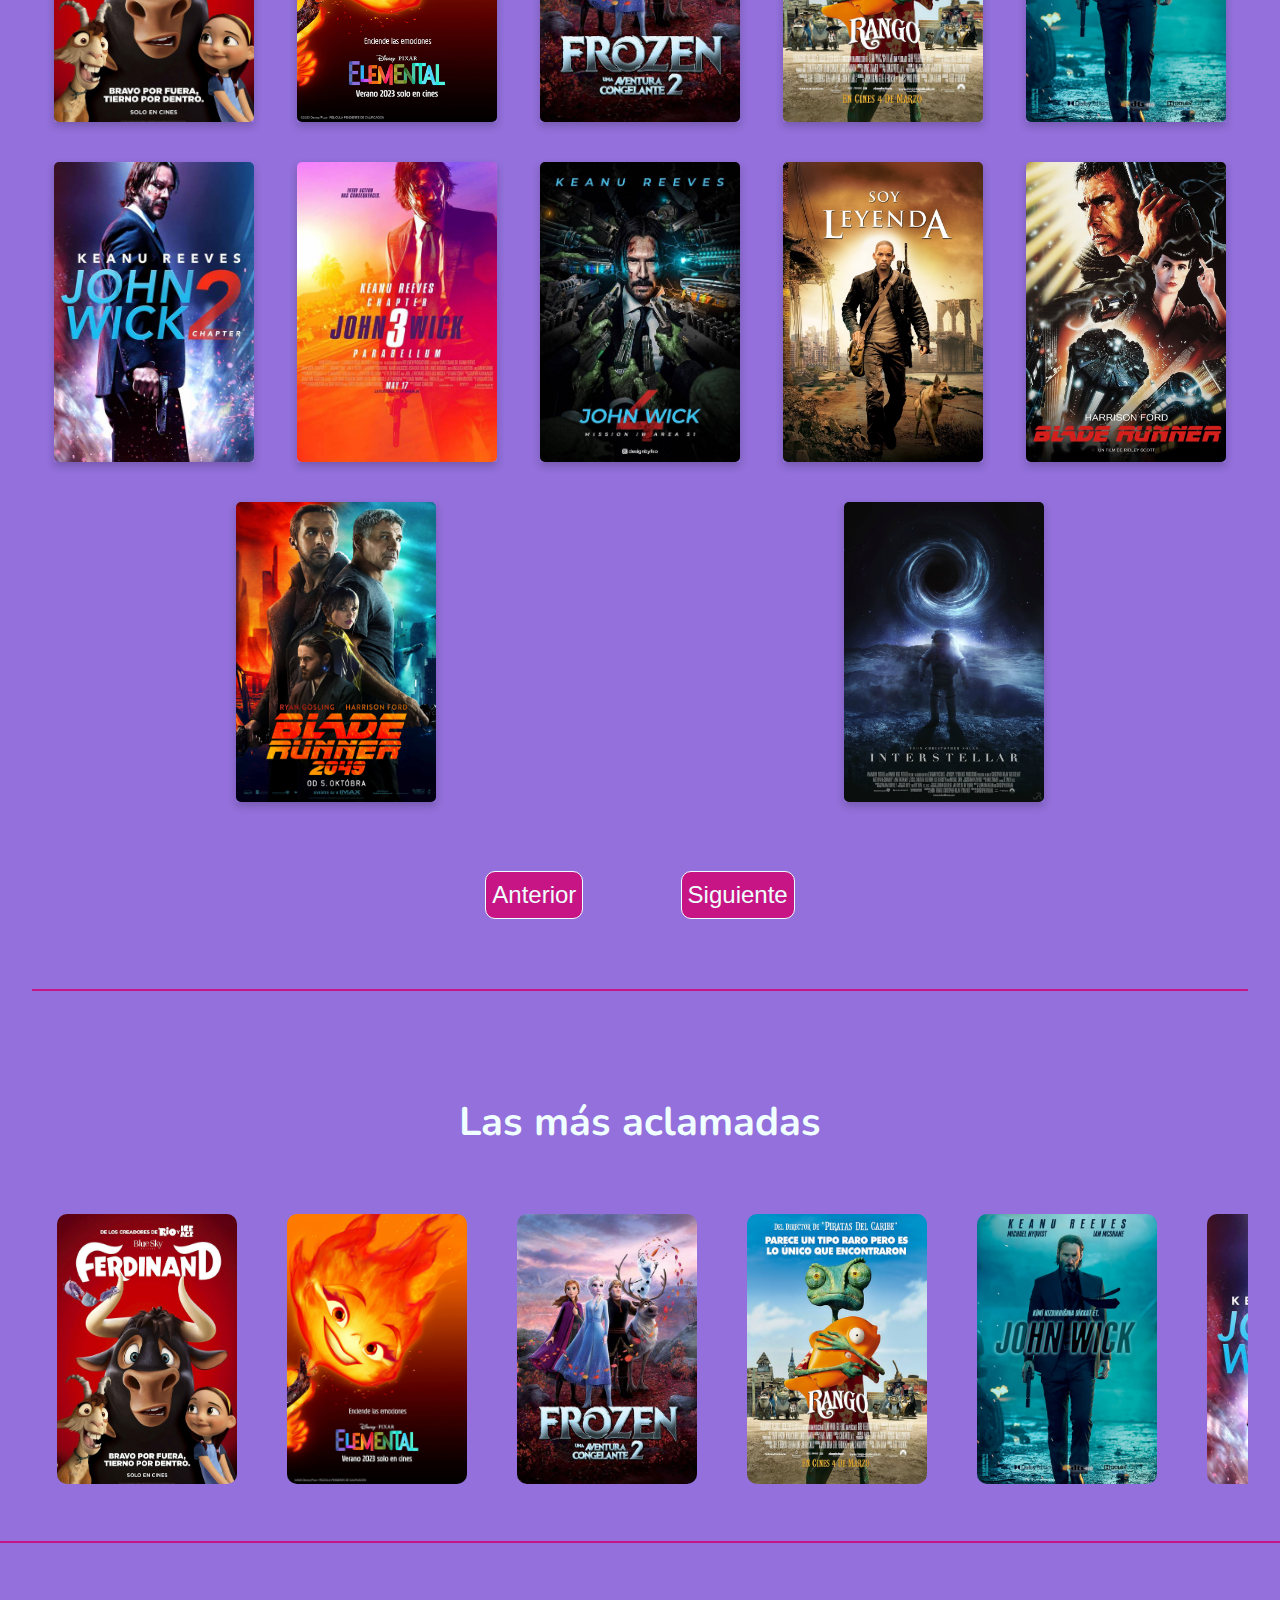
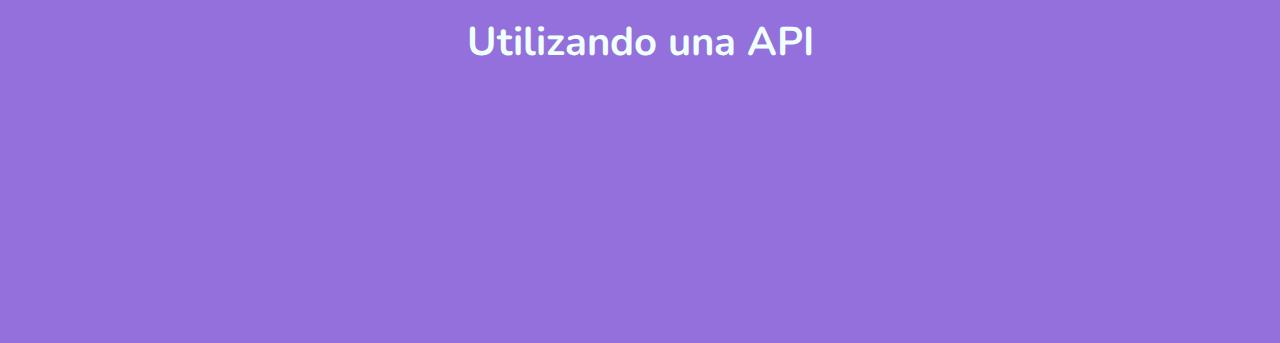
==== commit 5fc7aae5: "agregué una sección API para consumir algunos datos de una api que genera info random, tb generé el " ====
--- a/index.html
+++ b/index.html
@@ -27,6 +27,7 @@
             <li class="liNavHeader">
               <a class="navHeader" href="#tendencias">Tendencias</a>
             </li>
+
             <li class="liNavHeader">
               <a class="navHeader" href="registro.html">Registrarse</a>
             </li>
@@ -34,6 +35,9 @@
               <a id="navHeaderIS" class="navHeader" href="iniciarSesión.html"
                 >Iniciar Sesión</a
               >
+            </li>
+            <li class="liNavHeader">
+              <a class="navHeader" href="#irAapi">Ir a la API</a>
             </li>
           </ul>
         </nav>
@@ -85,6 +89,11 @@
         <h3>Las más aclamadas</h3>
         <div id="cardAclam-container"></div>
       </section>
+      <hr />
+      <section class="irAapi" id="irAapi">
+        <h3>Utilizando una API</h3>
+        <div id="api-container"></div>
+      </section>
     </main>
     <footer>
       <div class="navYicon">
@@ -113,5 +122,6 @@
       </div>
     </footer>
     <script src="script.js"></script>
+    <script src="api.js"></script>
   </body>
 </html>
--- a/styles.css
+++ b/styles.css
@@ -13,10 +13,9 @@
   margin-top: 60px;
 }
 
-/*  INDEX HEADER  */
-
+/*  INDEX HEADER #c71585 */
 header {
-  background-color: #c71585;
+  background-color: rgb(104, 42, 102);
   position: fixed;
   top: 0;
   width: 100%;
@@ -186,7 +185,8 @@
 
 .buscador h3,
 .tendencias h3,
-.aclamadas h3 {
+.aclamadas h3,
+.irAapi h3 {
   color: azure;
   font-size: 40px;
   text-align: center;
@@ -310,13 +310,15 @@
 
 .aclamadas {
   background-color: mediumpurple;
-  padding: 5em;
+  padding: 2em;
 }
 
 #cardAclam-container {
   display: flex;
   overflow-x: scroll;
+  overflow-y: hidden;
   width: 100%;
+  max-height: 400px;
 }
 
 .movie {
@@ -332,10 +334,62 @@
   border-radius: 10px;
 }
 
+/* Cambia el color de la barra de desplazamiento */
+/*#card-container::-webkit-scrollbar {
+  width: 10px; /* Ancho de la barra de desplazamiento
+}
+
+/*#card-container::-webkit-scrollbar-thumb {
+  background-color: #ff5733; /* Color del pulgar (arrastrable) 
+}
+
+/* #card-container::-webkit-scrollbar-track {
+  background-color: #f0f0f0; /* Color del fondo de la barra 
+} */
+
+/*   5ta SECCION  -  IR A LA API  */
+
+.irAapi {
+  background-color: mediumpurple;
+  height: 400px;
+  padding: 2em;
+}
+
+#api-container {
+  display: flex;
+  overflow-x: scroll;
+  overflow-y: hidden;
+  width: 100%;
+  max-height: 400px;
+  padding-bottom: 4.8em;
+}
+
+.result {
+  flex: 0 0 auto;
+  width: 180px;
+  height: 270px;
+  margin: 25px;
+}
+
+.result img {
+  width: 80%;
+  height: 80%;
+}
+
+.result h4 {
+  color: azure;
+  font-size: large;
+}
+
+.result p {
+  color: #c71585;
+  font-size: small;
+}
+
 /* INDEX FOOTER */
 
 footer {
-  background-color: #c71585;
+  background-color: rgb(104, 42, 102);
   position: fixed;
   bottom: 0;
   width: 100%;
@@ -460,7 +514,7 @@
   background-color: #cbcac9;
 }
 
-/*  animación del form registro  */
+/*  animación del form registro  
 
 .secRegistro {
   opacity: 0;
@@ -475,7 +529,7 @@
     opacity: 1;
     transform: translateY(0);
   }
-}
+} */
 
 .TyC {
   font-size: small;
